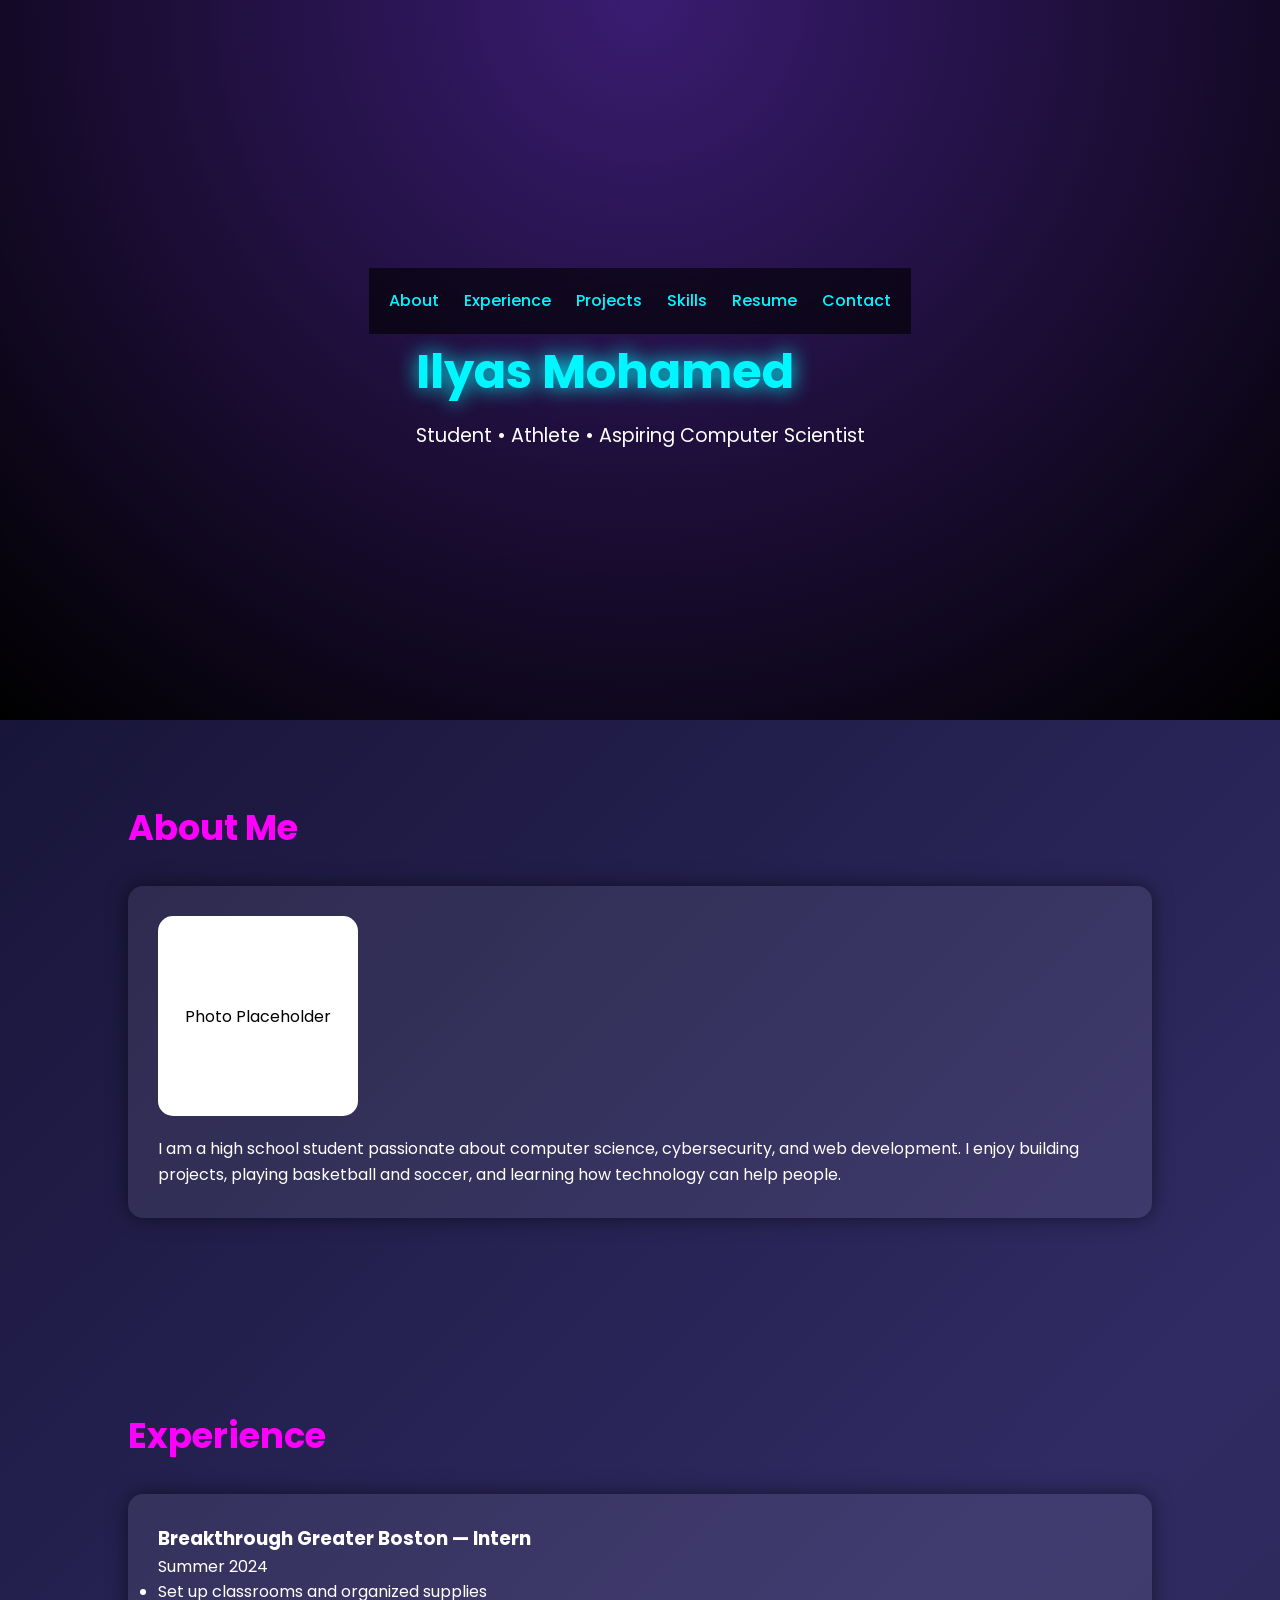
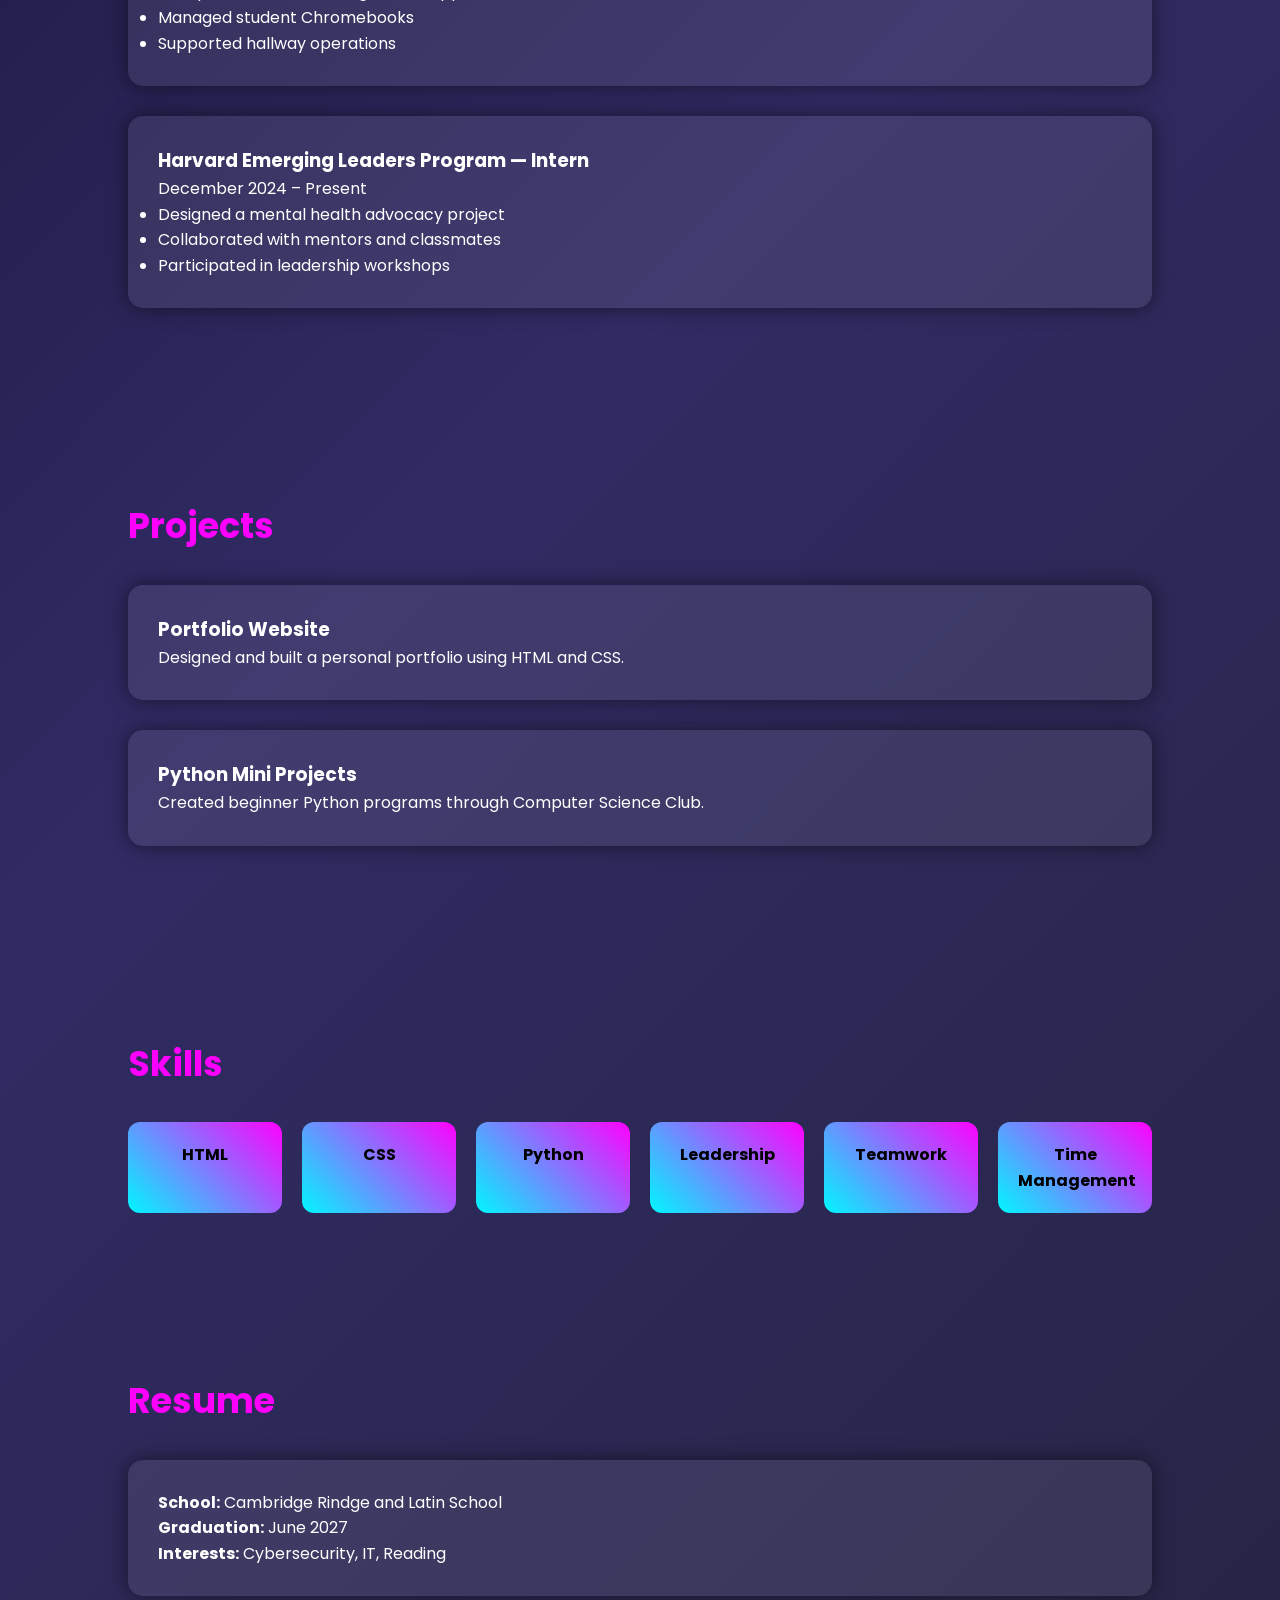
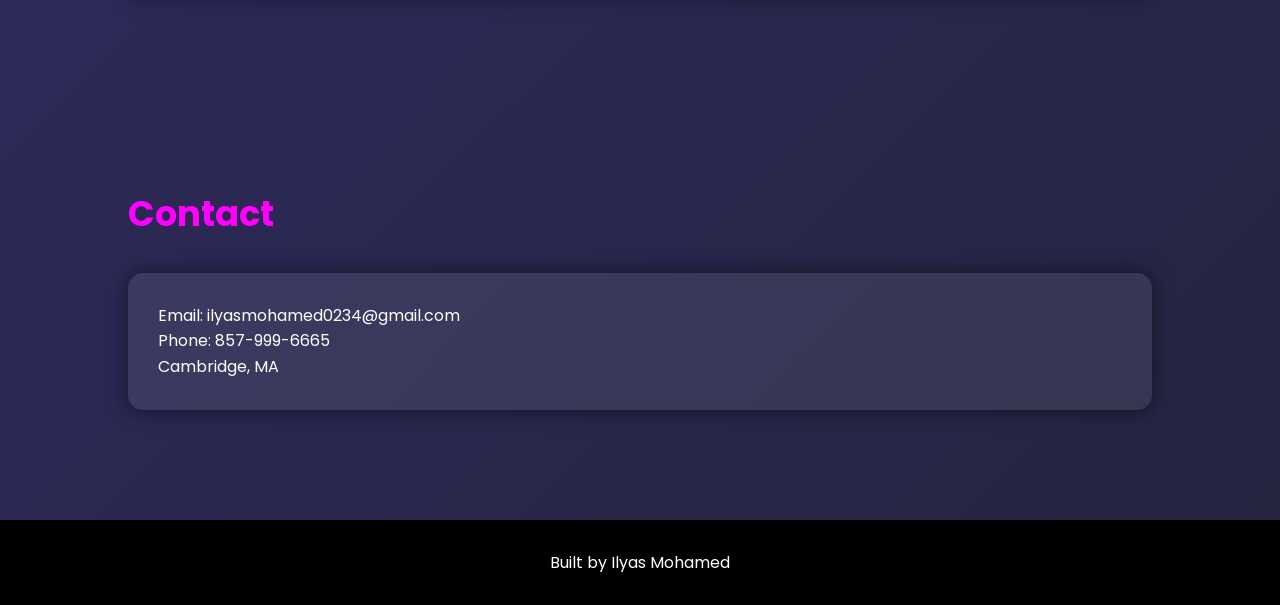
==== index.html @ 57a5865b "done" ====
<!DOCTYPE html>
<html lang="en">
<head>
    <meta charset="UTF-8">
    <title>Ilyas Mohamed Portfolio</title>
    <meta name="viewport" content="width=device-width, initial-scale=1.0">
    <link rel="stylesheet" href="css/style.css">
    <link href="https://fonts.googleapis.com/css2?family=Poppins:wght@300;500;700&display=swap" rel="stylesheet">
</head>

<body>

<header class="hero">
    <nav class="navbar">
        <a href="#about">About</a>
        <a href="#experience">Experience</a>
        <a href="#projects">Projects</a>
        <a href="#skills">Skills</a>
        <a href="#resume">Resume</a>
        <a href="#contact">Contact</a>
    </nav>

    <div class="hero-content">
        <h1>Ilyas Mohamed</h1>
        <p>Student • Athlete • Aspiring Computer Scientist</p>
    </div>
</header>

<main>

<section id="about" class="section">
    <h2>About Me</h2>
    <div class="card">
        <div class="image-box">Photo Placeholder</div>
        <p>
            I am a high school student passionate about computer science, cybersecurity,
            and web development. I enjoy building projects, playing basketball and soccer,
            and learning how technology can help people.
        </p>
    </div>
</section>

<section id="experience" class="section">
    <h2>Experience</h2>

    <div class="card">
        <h3>Breakthrough Greater Boston — Intern</h3>
        <p>Summer 2024</p>
        <ul>
            <li>Set up classrooms and organized supplies</li>
            <li>Managed student Chromebooks</li>
            <li>Supported hallway operations</li>
        </ul>
    </div>

    <div class="card">
        <h3>Harvard Emerging Leaders Program — Intern</h3>
        <p>December 2024 – Present</p>
        <ul>
            <li>Designed a mental health advocacy project</li>
            <li>Collaborated with mentors and classmates</li>
            <li>Participated in leadership workshops</li>
        </ul>
    </div>
</section>

<section id="projects" class="section">
    <h2>Projects</h2>

    <div class="card">
        <h3>Portfolio Website</h3>
        <p>Designed and built a personal portfolio using HTML and CSS.</p>
    </div>

    <div class="card">
        <h3>Python Mini Projects</h3>
        <p>Created beginner Python programs through Computer Science Club.</p>
    </div>
</section>

<section id="skills" class="section">
    <h2>Skills</h2>

    <div class="skills-grid">
        <div class="skill">HTML</div>
        <div class="skill">CSS</div>
        <div class="skill">Python</div>
        <div class="skill">Leadership</div>
        <div class="skill">Teamwork</div>
        <div class="skill">Time Management</div>
    </div>
</section>

<section id="resume" class="section">
    <h2>Resume</h2>

    <div class="card">
        <p><strong>School:</strong> Cambridge Rindge and Latin School</p>
        <p><strong>Graduation:</strong> June 2027</p>
        <p><strong>Interests:</strong> Cybersecurity, IT, Reading</p>
    </div>
</section>

<section id="contact" class="section">
    <h2>Contact</h2>

    <div class="card">
        <p>Email: ilyasmohamed0234@gmail.com</p>
        <p>Phone: 857-999-6665</p>
        <p>Cambridge, MA</p>
    </div>
</section>

</main>

<footer class="footer">
    <p>Built by Ilyas Mohamed</p>
</footer>

</body>
</html>
---- css/style.css ----
* {
    margin: 0;
    padding: 0;
    box-sizing: border-box;
    font-family: 'Poppins', sans-serif;
}

body {
    background: linear-gradient(135deg, #0f0c29, #302b63, #24243e);
    color: white;
    line-height: 1.6;
}

.navbar {
    display: flex;
    justify-content: center;
    gap: 25px;
    padding: 20px;
    position: sticky;
    top: 0;
    background: rgba(0,0,0,0.6);
    backdrop-filter: blur(10px);
}

.navbar a {
    color: #00f7ff;
    text-decoration: none;
    font-weight: 500;
    transition: 0.3s;
}

.navbar a:hover {
    color: #ff00ff;
    text-shadow: 0 0 10px #ff00ff;
}

.hero {
    min-height: 80vh;
    display: flex;
    flex-direction: column;
    justify-content: center;
    align-items: center;
    background: radial-gradient(circle at top, #3a1c71, #000);
}

.hero h1 {
    font-size: 3rem;
    color: #00f7ff;
    text-shadow: 0 0 20px #00f7ff;
}

.hero p {
    margin-top: 10px;
    font-size: 1.2rem;
}

.section {
    padding: 80px 10%;
}

.section h2 {
    font-size: 2.2rem;
    margin-bottom: 30px;
    color: #ff00ff;
}

.card {
    background: rgba(255,255,255,0.08);
    padding: 30px;
    border-radius: 15px;
    margin-bottom: 30px;
    box-shadow: 0 0 20px rgba(0,0,0,0.5);
}

.image-box {
    width: 200px;
    height: 200px;
    background: white;
    color: black;
    display: flex;
    align-items: center;
    justify-content: center;
    border-radius: 15px;
    margin-bottom: 20px;
}

.skills-grid {
    display: grid;
    grid-template-columns: repeat(auto-fit, minmax(150px,1fr));
    gap: 20px;
}

.skill {
    background: linear-gradient(45deg, #00f7ff, #ff00ff);
    color: black;
    padding: 20px;
    text-align: center;
    border-radius: 12px;
    font-weight: bold;
}

.footer {
    text-align: center;
    padding: 30px;
    background: black;
}
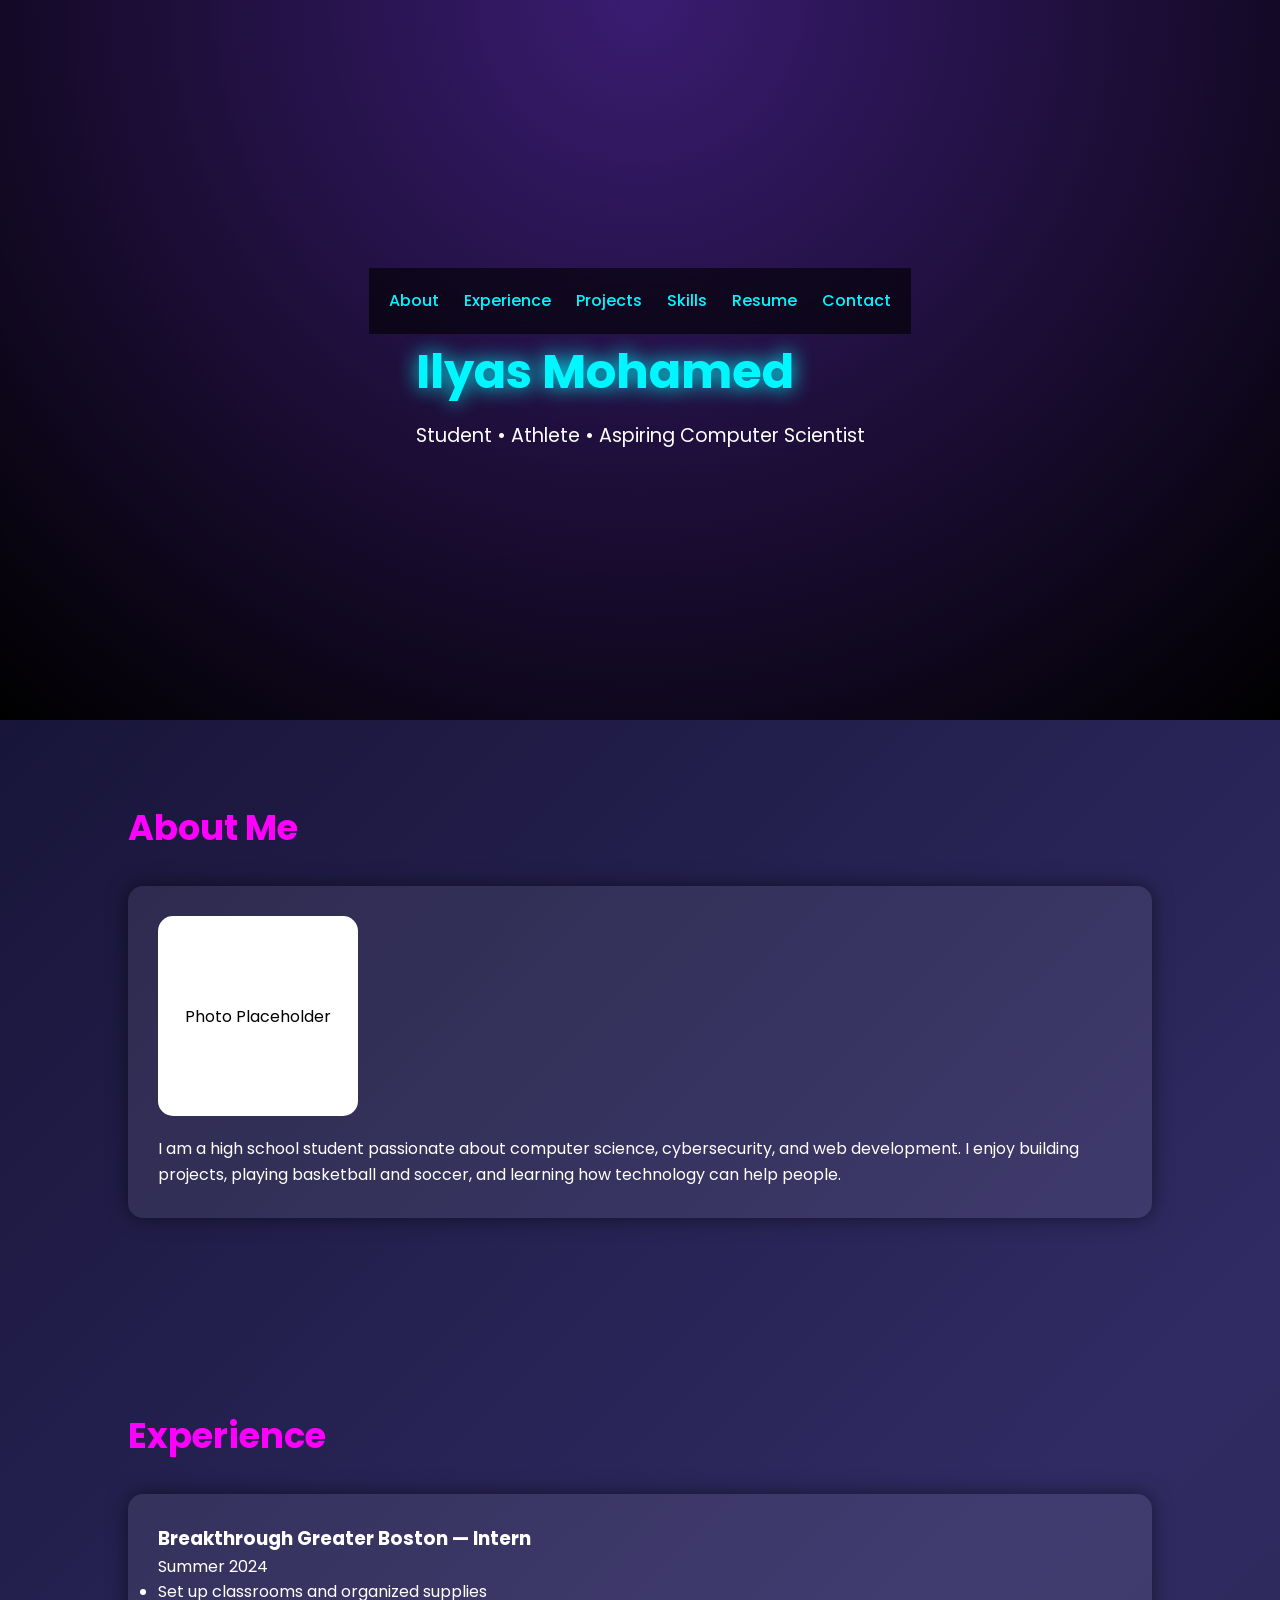
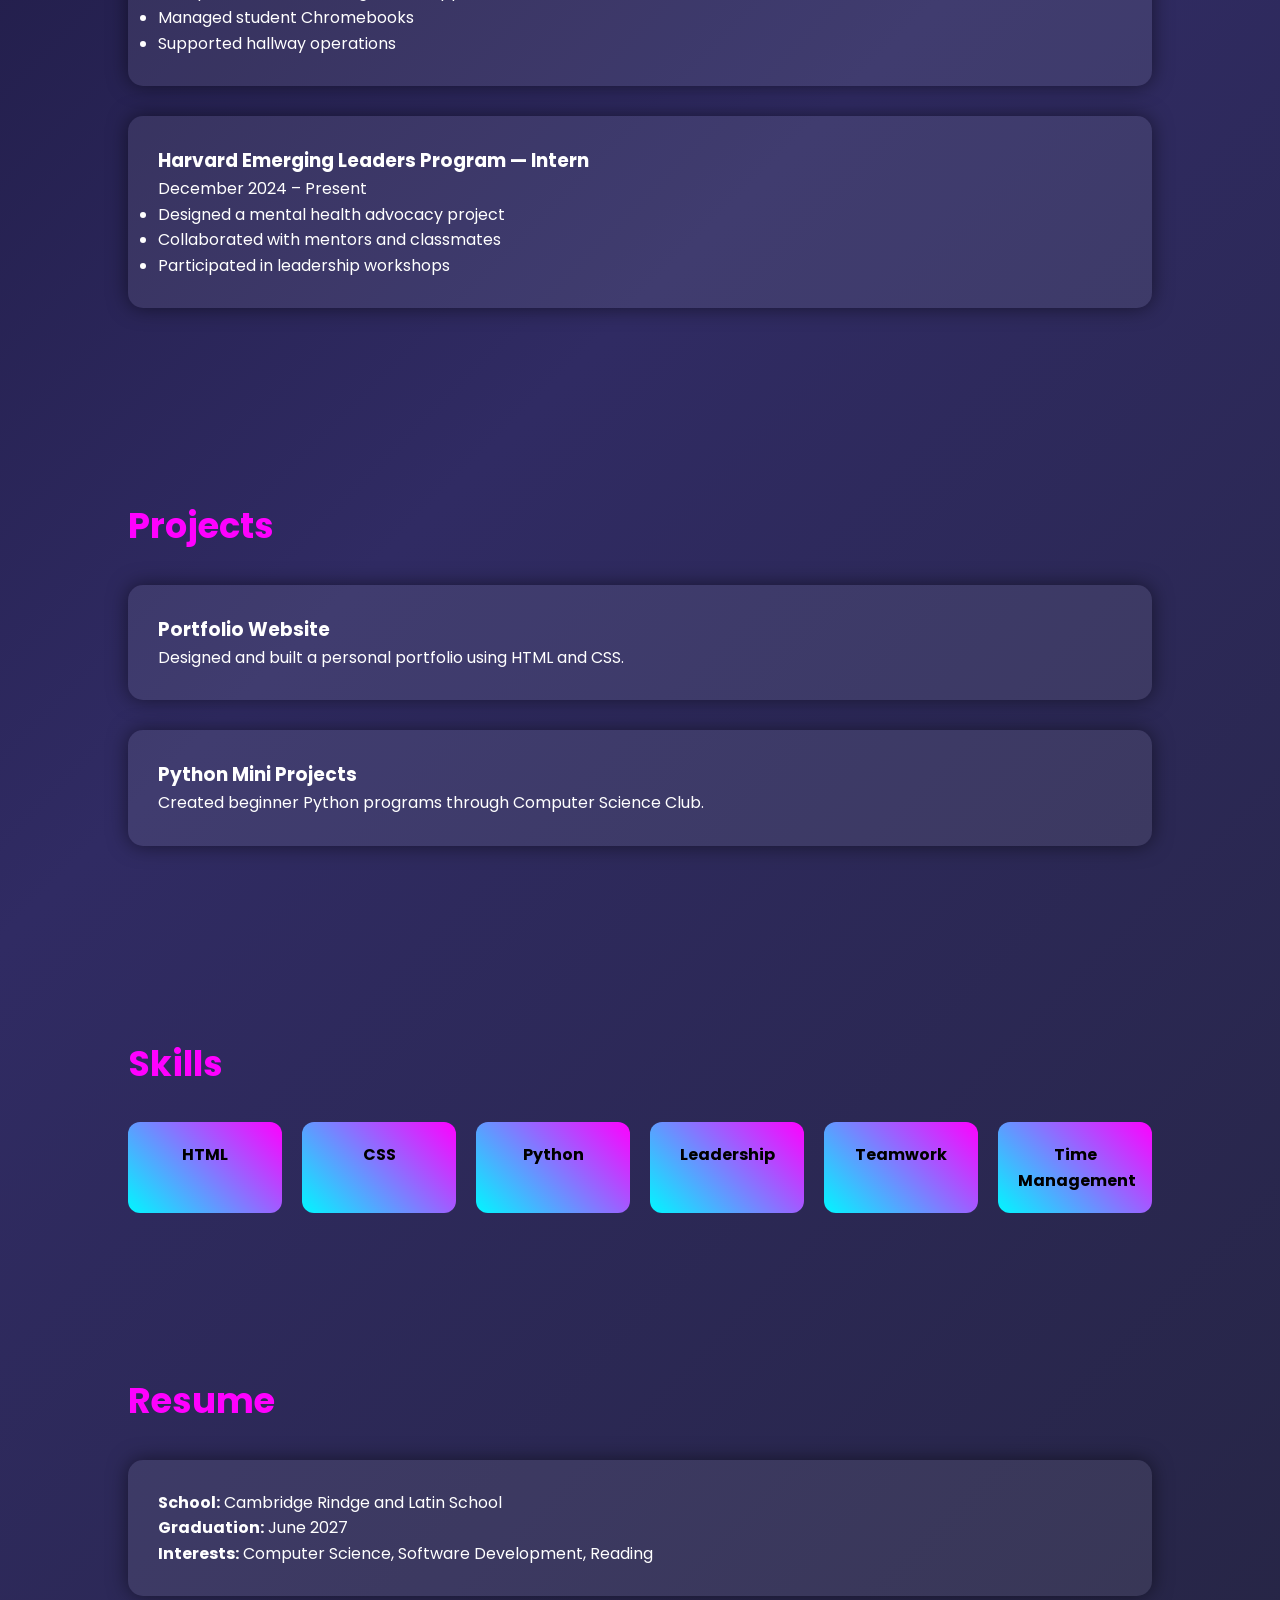
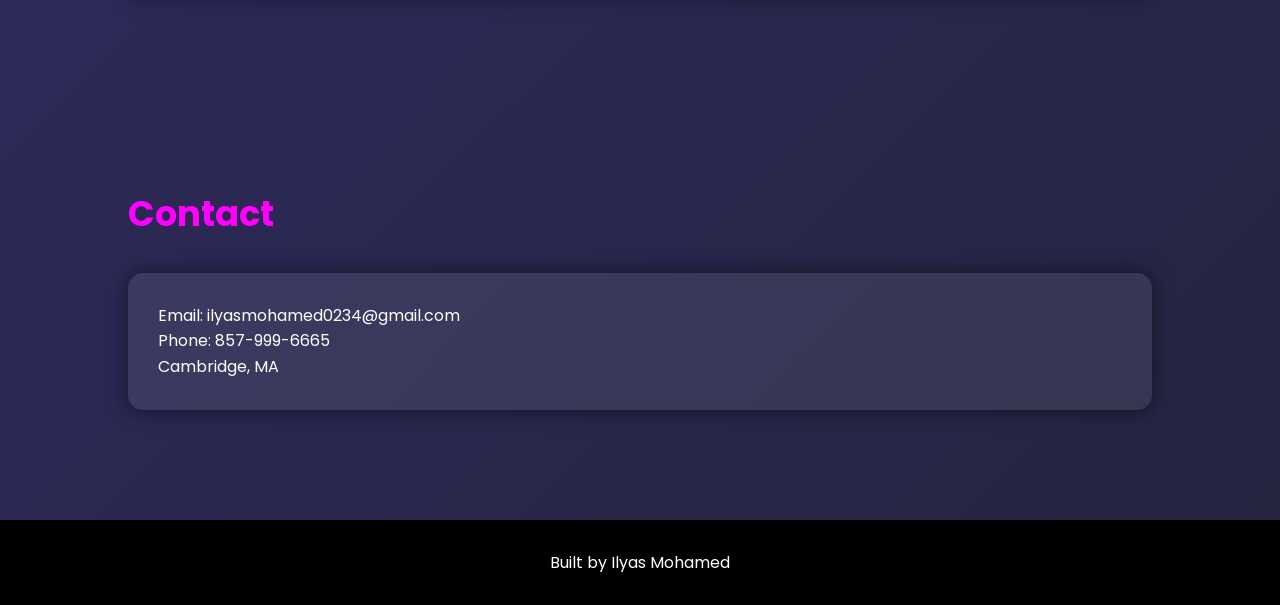
==== commit b6e74602: "adding project link" ====
--- a/index.html
+++ b/index.html
@@ -97,7 +97,7 @@
     <div class="card">
         <p><strong>School:</strong> Cambridge Rindge and Latin School</p>
         <p><strong>Graduation:</strong> June 2027</p>
-        <p><strong>Interests:</strong> Cybersecurity, IT, Reading</p>
+        <p><strong>Interests:</strong> Computer Science, Software Development, Reading</p>
     </div>
 </section>
 
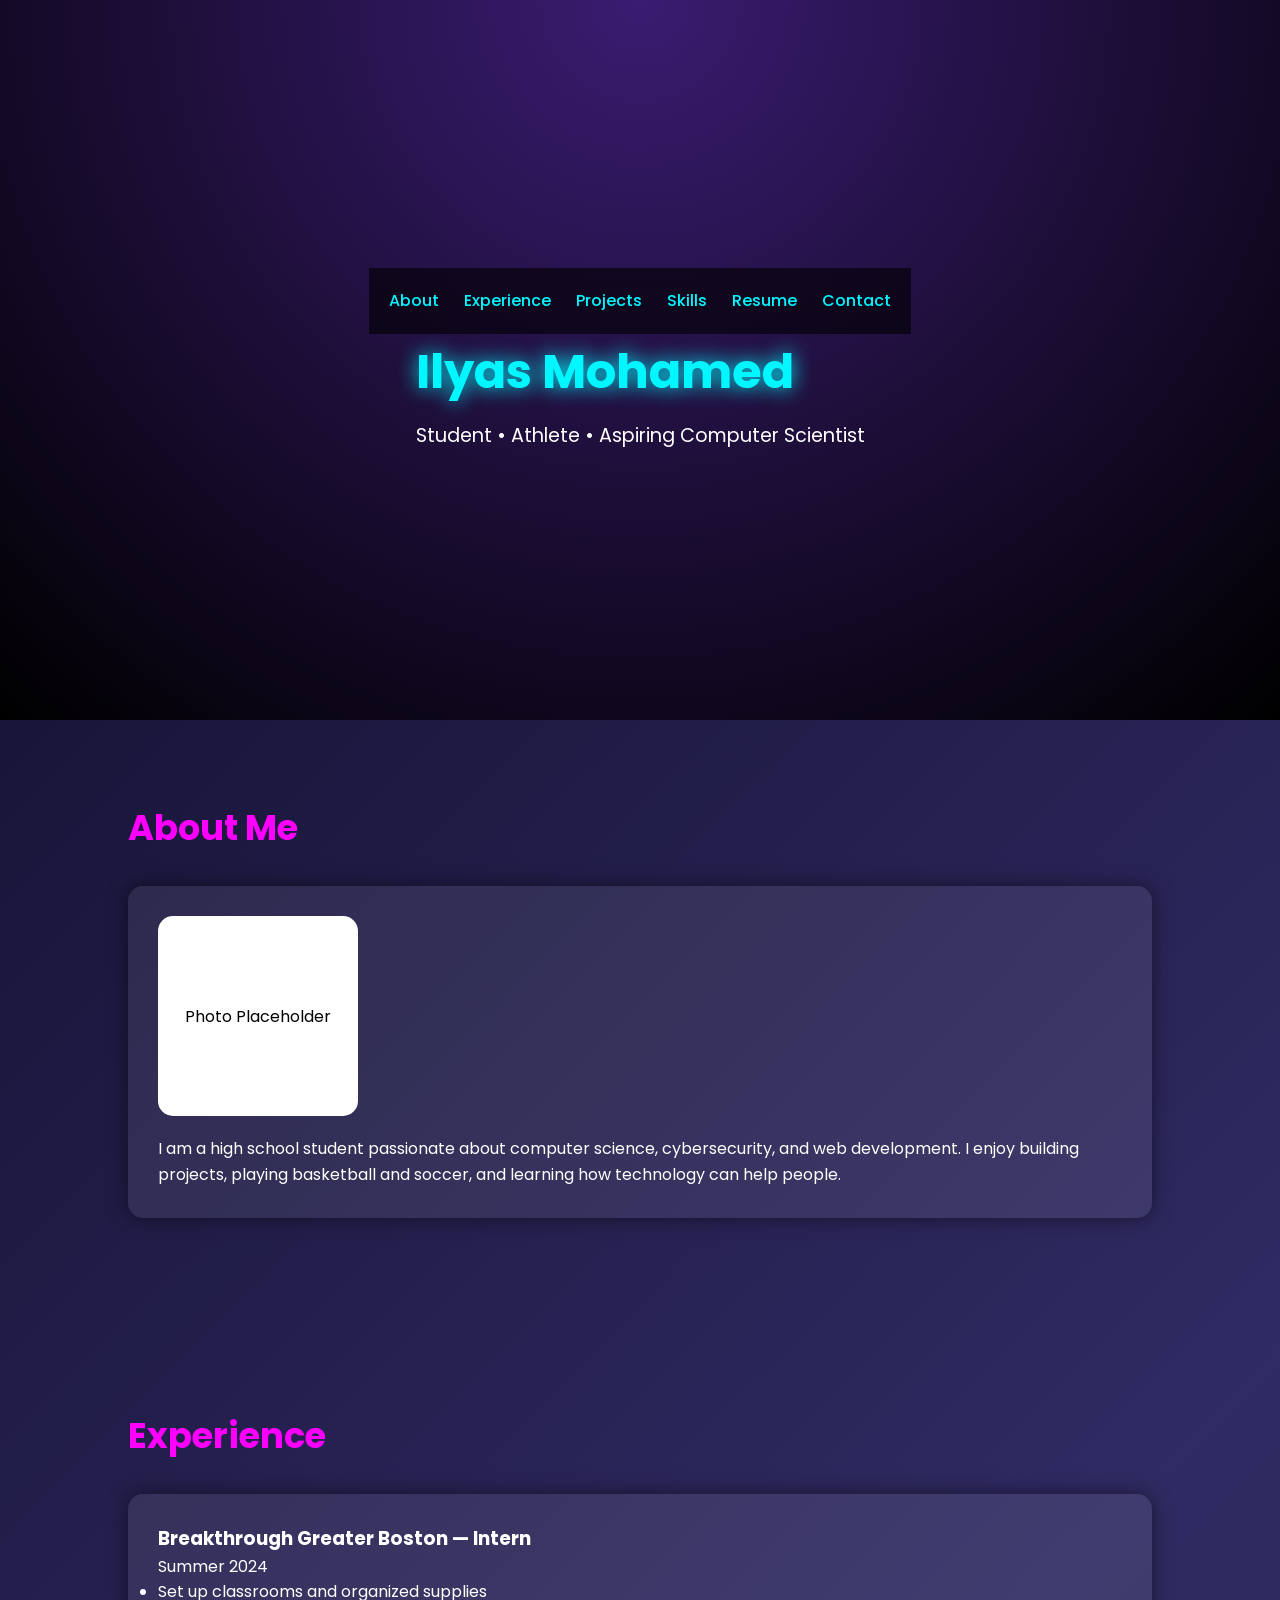
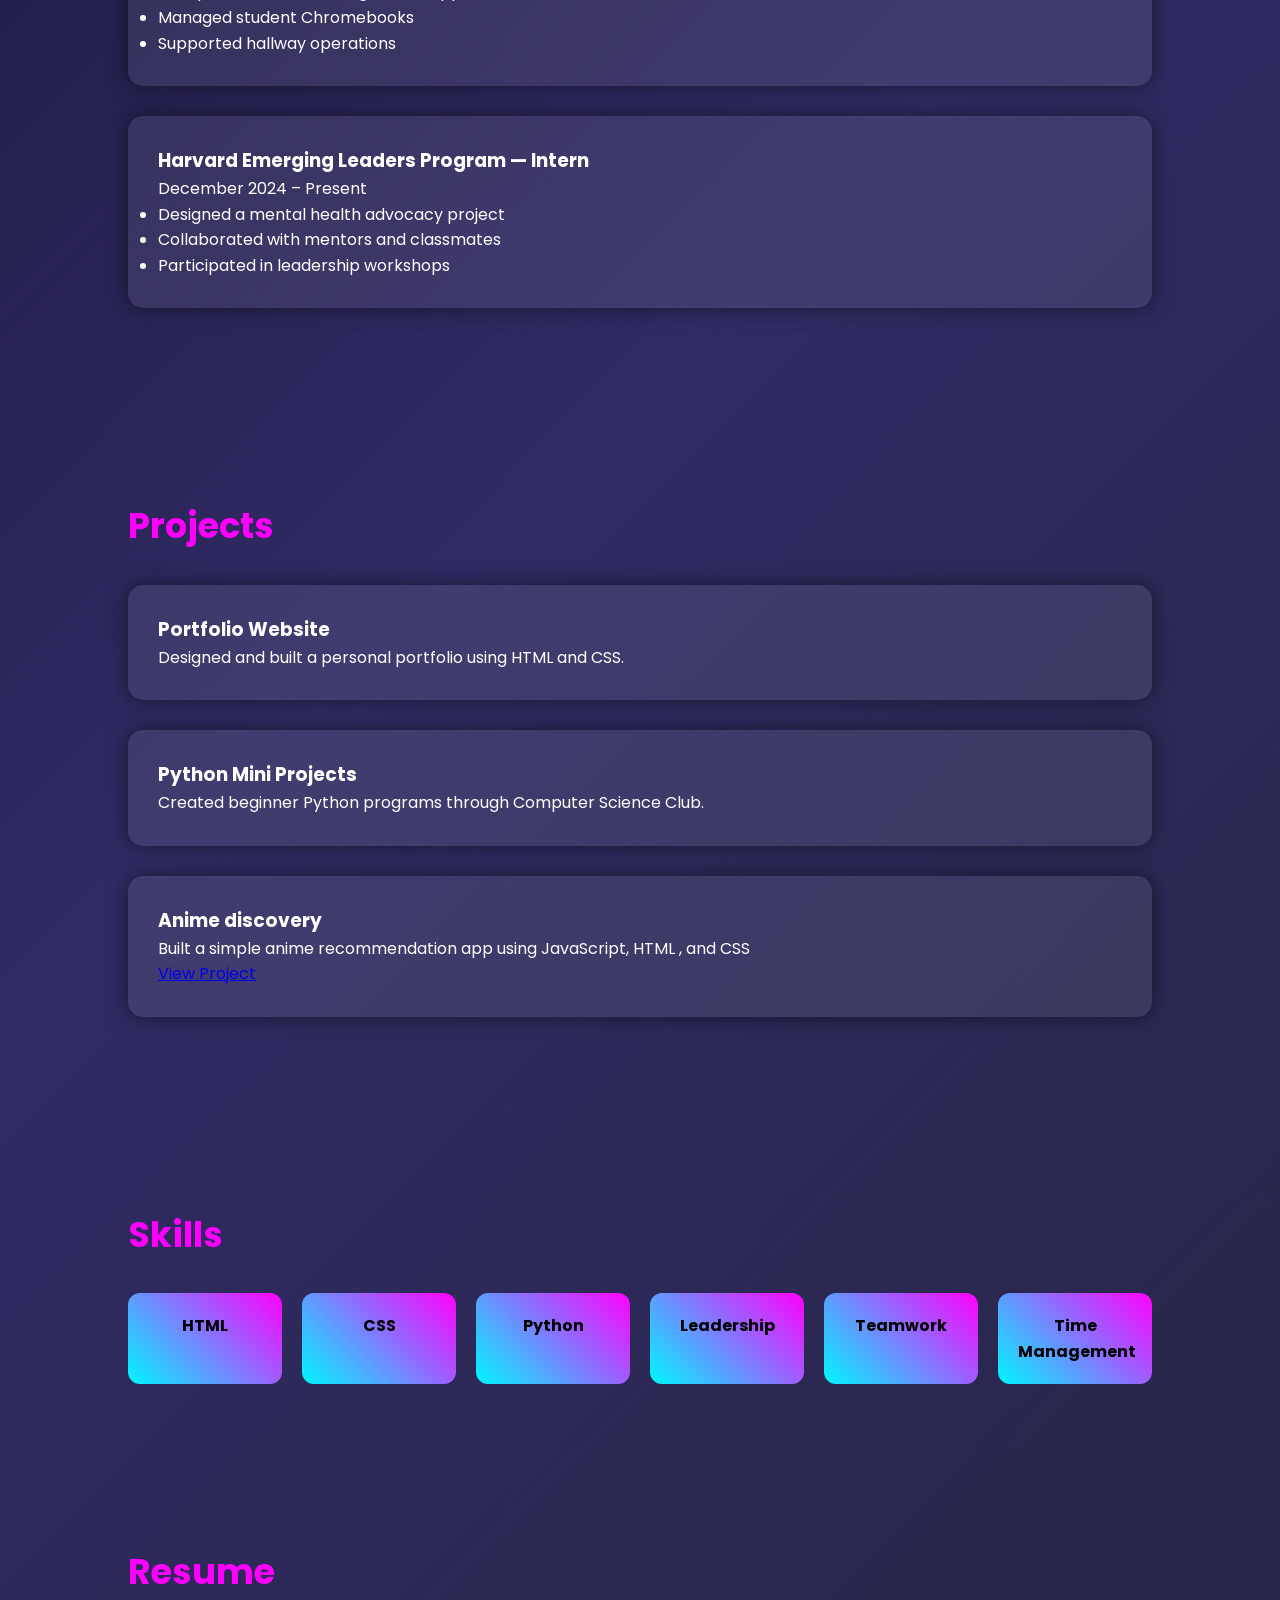
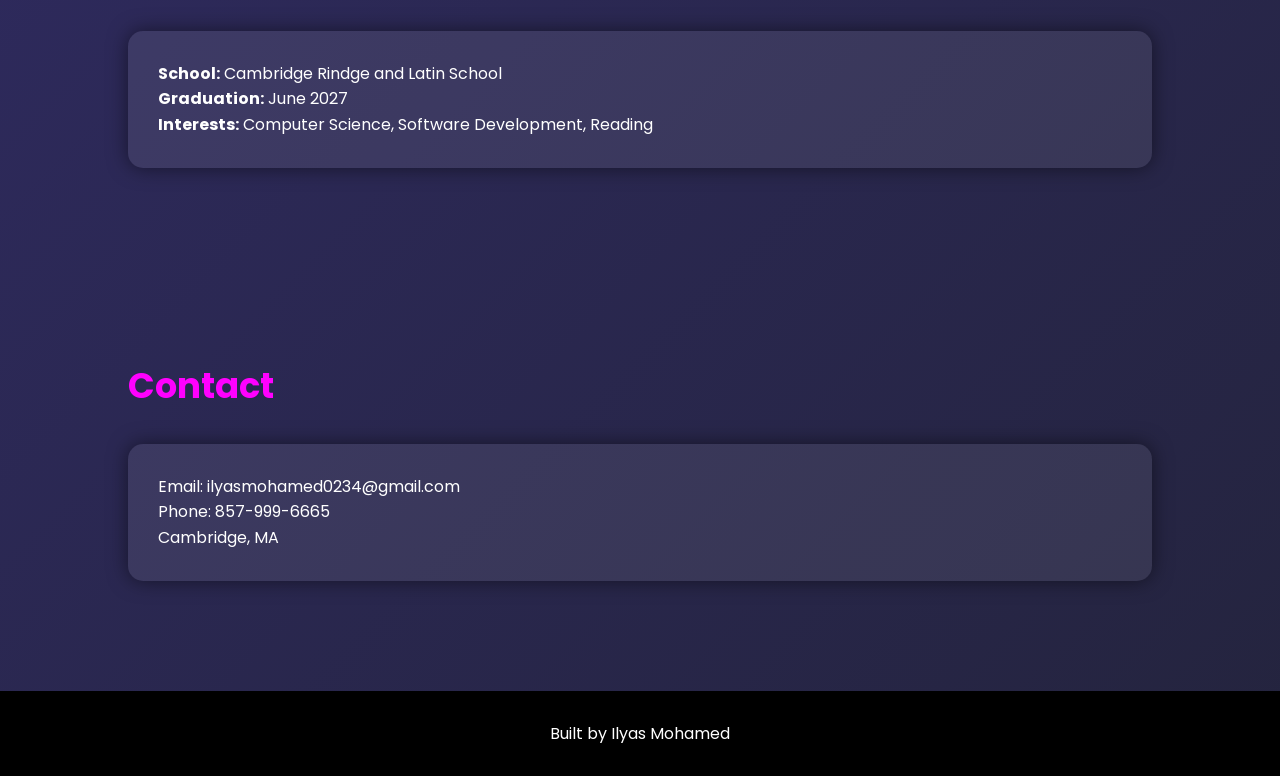
==== commit 761c56e4: "Actually added Anime discovery project" ====
--- a/index.html
+++ b/index.html
@@ -76,6 +76,13 @@
         <h3>Python Mini Projects</h3>
         <p>Created beginner Python programs through Computer Science Club.</p>
     </div>
+
+    <div class="card">
+         <h3>Anime discovery</h3>
+    <p>Built a simple anime recommendation app using JavaScript, HTML , and CSS</p>
+    <a href="https://anime-discovery-olive.vercel.app/" target="_blank">View Project</a>
+    </div>
+
 </section>
 
 <section id="skills" class="section">
